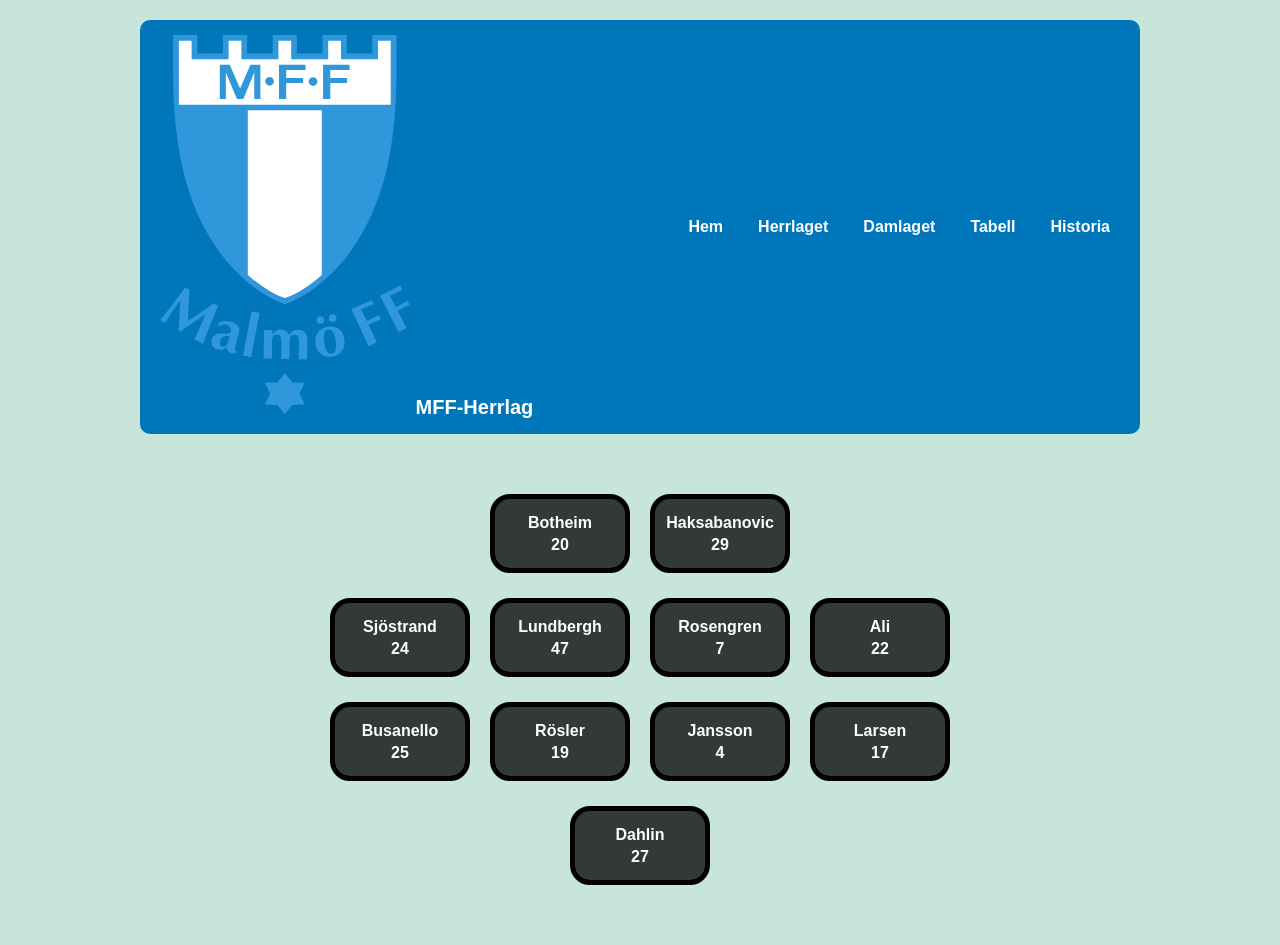
==== herrlag.html @ 92efe4a4 "save" ====
<!DOCTYPE html>
<html lang="sv">

<head>
    <meta charset="UTF-8">
    <meta name="viewport" content="width=device-width, initial-scale=1.0">
    <title>MFF Herrlag - Spelartrupp</title>
    <link rel="stylesheet" href="fotbollslag.css">
</head>

<body>

    <header>
        <nav class="navbar">
            <div class="loga">
                <img src="Bilder/Malmo_FF_logo.svg" alt="MFF Logga" class="loga-bild">
                MFF-Herrlag
            </div>
            <ul>
                <li><a href="Huvudsida.html" class="knappar">Hem</a></li>
                <li><a href="herrlag.html" class="knappar">Herrlaget</a></li>
                <li><a href="damlaget.html" class="knappar">Damlaget</a></li>
                <li><a href="resultat.html" class="knappar">Tabell</a></li>
                <li><a href="historia.html" class="knappar">Historia</a></li>
            </ul>
        </nav>
    </header>

    <div class="team-area">
        <div class="rad">
            <div class="anfallare">
                <p>Botheim</p>
                <div class="nummer"><p>20</p></div>
            </div>
            <div class="anfallare">
                <p>Haksabanovic</p>
                <div class="nummer"><p>29</p></div>
            </div>
        </div>

        <div class="rad">
            <div class="mittfältare">
                <p>Sjöstrand</p>
                <div class="nummer"><p>24</p></div>
            </div>
            <div class="mittfältare">
                <p>Lundbergh</p>
                <div class="nummer"><p>47</p></div>
            </div>
            <div class="mittfältare">
                <p>Rosengren</p>
                <div class="nummer"><p>7</p></div>
            </div>
            <div class="mittfältare">
                <p>Ali</p>
                <div class="nummer"><p>22</p></div>
            </div>
        </div>

        <div class="rad">
            <div class="försvarare">
                <p>Busanello</p>
                <div class="nummer"><p>25</p></div>
            </div>
            <div class="försvarare">
                <p>Rösler</p>
                <div class="nummer"><p>19</p></div>
            </div>
            <div class="försvarare">
                <p>Jansson</p>
                <div class="nummer"><p>4</p></div>
            </div>
            <div class="försvarare">
                <p>Larsen</p>
                <div class="nummer"><p>17</p></div>
            </div>
        </div>

        <div class="rad">
            <div class="målvakt">
                <p>Dahlin</p>
                <div class="nummer"><p>27</p></div>
            </div>
        </div>
    </div>

</body>
</html>
---- fotbollslag.css ----
/* --- GRUNDSTILAR (DATOR OCH ALLMÄNT - JUSTERAD NAVBAR) --- */
body {
    background-color: #c7e5d9;
    min-height: 100vh;
    margin: 0;
    font-family: sans-serif;
}

/* Navigering/Meny - Gjorts mindre och centrerad på datorn */
.navbar {
    background-color: #0077bb; 
    padding: 15px 20px;
    display: flex;
    justify-content: space-between;
    align-items: center;
    max-width: 1000px;      /* Sätter en maxbredd så den blir mindre på datorn */
    margin: 20px auto;      /* Centrerar menyn och ger avstånd till planen */
    border-radius: 10px;    /* Ger lite snygga rundade hörn på datorn */
    box-sizing: border-box;
}

.loga {
    color: white;
    font-weight: bold;
    font-size: 20px;
}

.navbar ul {
    list-style: none;
    display: flex;
    gap: 15px;
    margin: 0;
    padding: 0;
}

.knappar {
    color: white;
    text-decoration: none;
    font-weight: bold;
    padding: 5px 10px;
}

/* Fotbollsplanen och rader */
.team-area {
    background-image: url("Bilder/fotbollsplan.png");
    background-position: center;
    background-repeat: no-repeat;
    background-size: 100% 100%;
    padding: 40px 20px;
    margin: 20px auto;      /* Centrerad i linje med menyn */
    max-width: 1000px;      /* Matchar menyns bredd för bättre struktur */
    border-radius: 30px;
    display: flex;
    flex-direction: column;
    gap: 25px;
}

.rad {
    display: flex;
    justify-content: center;
    gap: 20px;
    flex-wrap: wrap;
}

/* Spelarkorten på datorn */
.anfallare,
.mittfältare,
.försvarare,
.målvakt {
    color: #ffffff;
    border-radius: 20px;
    text-align: center;
    border: 5px solid black;
    background-color: rgba(0, 0, 0, 0.75);
    width: 140px; 
    padding: 15px 10px;
    box-sizing: border-box;
}

.anfallare p, .mittfältare p, .försvarare p, .målvakt p {
    margin: 0 0 5px 0;
    font-weight: bold;
    font-size: 16px; 
}

/* Numret på tröjan (Dator) */
.nummer {
    font-size: 35px;
    font-weight: 900;
    margin: 0;
    line-height: 1;
}

.nummer p {
    margin: 0 !important;
}


/* --- MOBILANPASSNING (Skärmar under 640px bredd - HELT ENLIGT DINA ÖNSKEMÅL) --- */
@media (max-width: 640px) {
    .navbar {
        flex-direction: column;
        gap: 10px;
        text-align: center;
        max-width: 100%;    /* Återställer till full bredd på mobilen */
        margin: 0;          /* Tar bort dator-marginalerna */
        border-radius: 0;   /* Tar bort hörnavrundningen på mobilen */
    }

    .navbar ul {
        flex-direction: column;
        gap: 8px;
        width: 100%;
    }

    .knappar {
        display: block;
        padding: 8px;
        background-color: rgba(255, 255, 255, 0.1);
        border-radius: 5px;
    }

    .team-area {
        padding: 20px 5px;
        margin: 5px;
        border-radius: 15px;
        background-size: cover; 
        gap: 15px;
        max-width: 100%;    /* Återställer planen till mobilens bredd */
    }

    .rad {
        gap: 5px;
        flex-wrap: nowrap; 
    }

    /* Spelarkortens storlek på mobilen */
    .anfallare,
    .mittfältare,
    .försvarare,
    .målvakt {
        flex: 0 1 23%; 
        width: 23%; 
        min-width: 65px; 
        padding: 8px 2px;
        border-width: 3px;
        border-radius: 12px;
        box-sizing: border-box; 
    }

    /* Textjustering enbart for mobilen så att allt ryms snyggt */
    .anfallare p, .mittfältare p, .försvarare p, .målvakt p {
        font-size: 10px; 
        white-space: nowrap;     
        overflow: hidden;        
        text-overflow: ellipsis; 
    }

    .nummer {
        font-size: 18px; 
    }
}
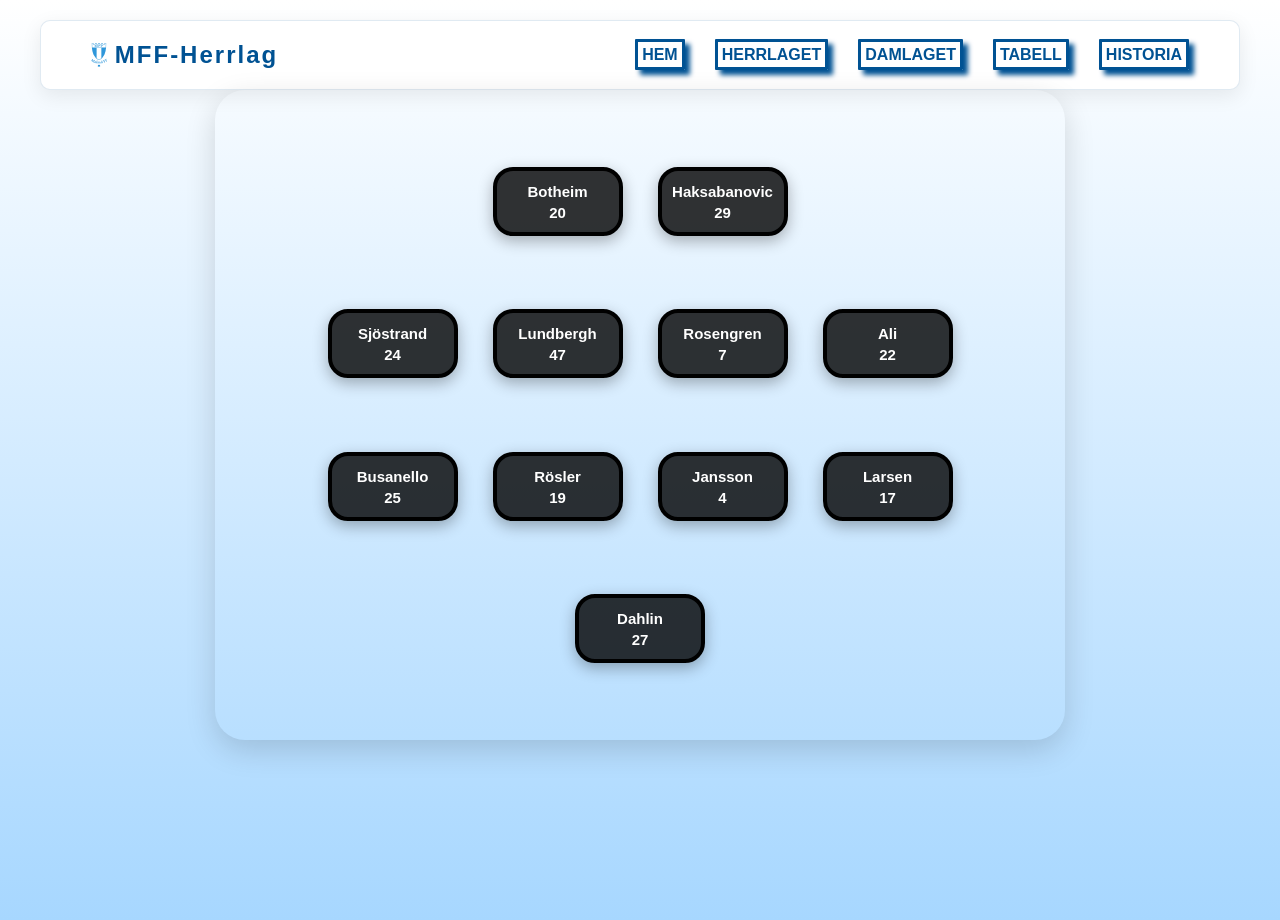
==== commit a98dbb4f: "working" ====
--- a/herrlag.html
+++ b/herrlag.html
@@ -17,7 +17,7 @@
                 MFF-Herrlag
             </div>
             <ul>
-                <li><a href="Huvudsida.html" class="knappar">Hem</a></li>
+                <li><a href="index.html" class="knappar">Hem</a></li>
                 <li><a href="herrlag.html" class="knappar">Herrlaget</a></li>
                 <li><a href="damlaget.html" class="knappar">Damlaget</a></li>
                 <li><a href="resultat.html" class="knappar">Tabell</a></li>
--- a/fotbollslag.css
+++ b/fotbollslag.css
@@ -1,68 +1,234 @@
-/* --- GRUNDSTILAR (DATOR OCH ALLMÄNT - JUSTERAD NAVBAR) --- */
+* {
+    box-sizing: border-box;
+}
+/* --- HUVUDSEKTION (Centrerar allt innehåll på skärmen) --- */
+.huvud-sektion {
+    flex: 1;
+    display: flex;
+    flex-direction: column;   /* Staplar eventuell text och plan vertikalt */
+    align-items: center;      /* Centrerar horisontellt */
+    justify-content: center;  /* Centrerar vertikalt */
+    padding: 40px 20px;
+    width: 100%;
+}
+
+/* Fotbollsplanen (Centrerad med auto-margins) */
+.team-area {
+    background-image: url("Bilder/fotbollsplan.png");
+    background-position: center;
+    background-repeat: no-repeat;
+    background-size: 100% 100%;
+    padding: 50px 20px;
+    width: 100%;
+    max-width: 800px;         /* Hindrar planen från att bli för bred */
+    height: 650px;            /* Fast höjd på datorn */
+    border-radius: 30px;
+    display: flex;
+    flex-direction: column;
+    justify-content: space-around; /* Sprider ut raderna (anfall, mittfält etc.) jämnt */
+    margin: 0 auto;           /* Tvingar webbläsaren att centrera boxen helt */
+    box-shadow: 0 10px 30px rgba(0, 0, 0, 0.15);
+}
+
+/* Raderna med spelare */
+.rad {
+    display: flex;
+    justify-content: center;  /* Centrerar spelarkorten inuti varje rad */
+    align-items: center;
+    gap: 35px;                /* Avstånd mellan spelarna */
+    width: 100%;
+}
+
 body {
-    background-color: #c7e5d9;
+    background: linear-gradient(white, rgba(167, 215, 255, 1.0)); /*blandar färgen*/
+    background-size: cover;
+    background-repeat: no-repeat;
     min-height: 100vh;
     margin: 0;
-    font-family: sans-serif;
-}
-
-/* Navigering/Meny - Gjorts mindre och centrerad på datorn */
+    font-family: 'Segoe UI', Tahoma, Geneva, Verdana, sans-serif;
+    color: #005293;
+    overflow-x: hidden;
+}
+
+hr {
+    width: 100%;
+    border: none;
+    border-top: 1px solid #005293;
+    margin: 0;
+}
+
+.Huvudsida {
+    display: flex;
+    flex-direction: column;
+    height: 100%;
+}
+
+.knappar{
+    border-style: solid;
+    border-radius: 1px;
+    padding: 4px;
+    box-shadow: 5px 5px 5px; /* Lägger till en skugga på knapparna */
+}
+
+.knappar:hover{
+    background-color: darkblue;
+    color: white;
+}/*färgar knapparna när man trycker på dem*/
+
+
 .navbar {
-    background-color: #0077bb; 
-    padding: 15px 20px;
     display: flex;
     justify-content: space-between;
     align-items: center;
-    max-width: 1000px;      /* Sätter en maxbredd så den blir mindre på datorn */
-    margin: 20px auto;      /* Centrerar menyn och ger avstånd till planen */
-    border-radius: 10px;    /* Ger lite snygga rundade hörn på datorn */
-    box-sizing: border-box;
-}
-
-.loga {
-    color: white;
-    font-weight: bold;
-    font-size: 20px;
+    flex-wrap: wrap;
+    gap: 16px;
+    padding: 20px 50px;
+    background-color: #ffffff;
+    margin: 20px 40px 0;
+    border-radius: 10px;
+    box-shadow: 0 6px 20px rgba(0, 0, 0, 0.08);
+    border: 1px solid rgba(0, 82, 147, 0.12);
+}
+
+/* Ändrad för att lägga bild och text snyggt bredvid varandra */
+.navbar .loga {
+    font-size: 24px;
+    font-weight: 900;
+    letter-spacing: 2px;
+    display: flex;
+    align-items: center;
+    gap: 8px; /* Avstånd mellan bilden och texten MFF */
+}
+
+/* Ny regel: Gör så att bilden anpassar sig perfekt till textens höjd */
+.loga-bild {
+    height: 1em; /* "1em" betyder exakt samma höjd som texten runt omkring! */
+    width: auto;  /* Behåller bildens korrekta proportioner i bredd */
 }
 
 .navbar ul {
     list-style: none;
     display: flex;
-    gap: 15px;
+    flex-wrap: wrap;
+    justify-content: center;
+    gap: 16px 30px;
     margin: 0;
     padding: 0;
 }
 
-.knappar {
+.navbar a {
+    text-decoration: none;
+    color: #005293;
+    font-weight: 600;
+    text-transform: uppercase;
+}
+
+.navbar a.active {
+    border-bottom: 2px solid #005293;
+}
+
+
+.huvud-sektion {
+    flex: 1;
+    display: flex;
+    align-items: center;
+    justify-content: center;
+    text-align: center;
+    padding: 40px 20px; /* Tillagd padding för utrymme runt planen */
+}
+
+.title {
+    font-size: 3.5rem;
+    line-height: 1.05;
+    margin-bottom: 0;
+    font-weight: 900;
+}
+
+.undertext {
+    font-size: 1.2rem;
+    margin-bottom: 40px;
+    opacity: 0.8;
+}
+
+/* De vita korten på framsidan */
+.info {
+    display: flex;
+    flex-direction: row;
+    flex-wrap: nowrap;
+    gap: 20px;
+    justify-content: center;
+    padding: 0 16px 24px;
+}
+
+.kort {
+    background: white;
+    padding: 30px;
+    border-radius: 15px;
+    box-shadow: 0 10px 30px rgba(0,0,0,0.05);
+    width: min(250px, 100%);
+}
+
+.kort h3 {
+    font-size: 0.9rem;
+    letter-spacing: 1px;
+    margin-bottom: 15px;
+    color: #a7d7ff; /* Ljusblå rubrik inuti korten */
+}
+
+.match-info {
+    font-size: 1.4rem;
+    font-weight: bold;
+    margin: 5px 0;
+}
+
+.datum {
+    font-size: 0.9rem;
+    margin-bottom: 20px;
+}
+
+.knapp {
+    display: inline-block;
+    background-color: #005293;
     color: white;
+    padding: 10px 20px;
+    border-radius: 5px;
     text-decoration: none;
     font-weight: bold;
-    padding: 5px 10px;
-}
-
-/* Fotbollsplanen och rader */
+    transition: 0.3s;
+}
+/*skugga till kanpparna*/
+.knapp:hover {
+    background-color: #003d6d;
+    transform: translateY(-2px);
+}
+
+/* ==========================================================================
+   TILLAGDA STILAR FÖR FOTBOLLSPLANEN (Håller ihop strukturen på datorn)
+   ========================================================================== */
+
 .team-area {
     background-image: url("Bilder/fotbollsplan.png");
     background-position: center;
     background-repeat: no-repeat;
     background-size: 100% 100%;
     padding: 40px 20px;
-    margin: 20px auto;      /* Centrerad i linje med menyn */
-    max-width: 1000px;      /* Matchar menyns bredd för bättre struktur */
+    width: 100%;
+    max-width: 850px; /* Hindrar fotbollsplanen från att dras ut och bli för bred */
+    height: 650px;    /* Ger en bra proportionerlig höjd på datorskärmar */
     border-radius: 30px;
     display: flex;
     flex-direction: column;
-    gap: 25px;
+    justify-content: space-around; /* Jämn fördelning vertikalt */
+    box-shadow: 0 10px 30px rgba(0, 0, 0, 0.15);
 }
 
 .rad {
     display: flex;
     justify-content: center;
-    gap: 20px;
-    flex-wrap: wrap;
-}
-
-/* Spelarkorten på datorn */
+    gap: 35px; /* Avstånd mellan spelarkorten på datorn */
+}
+
+/* Spelarkorten på planen */
 .anfallare,
 .mittfältare,
 .försvarare,
@@ -70,22 +236,23 @@
     color: #ffffff;
     border-radius: 20px;
     text-align: center;
-    border: 5px solid black;
-    background-color: rgba(0, 0, 0, 0.75);
-    width: 140px; 
-    padding: 15px 10px;
+    border: 4px solid black;
+    background-color: rgba(0, 0, 0, 0.8);
+    width: 130px; 
+    padding: 12px 10px;
     box-sizing: border-box;
+    box-shadow: 0 5px 15px rgba(0,0,0,0.3);
 }
 
 .anfallare p, .mittfältare p, .försvarare p, .målvakt p {
     margin: 0 0 5px 0;
     font-weight: bold;
-    font-size: 16px; 
-}
-
-/* Numret på tröjan (Dator) */
+    font-size: 15px; 
+}
+
+/* Numret på tröjan */
 .nummer {
-    font-size: 35px;
+    font-size: 32px;
     font-weight: 900;
     margin: 0;
     line-height: 1;
@@ -95,46 +262,67 @@
     margin: 0 !important;
 }
 
-
-/* --- MOBILANPASSNING (Skärmar under 640px bredd - HELT ENLIGT DINA ÖNSKEMÅL) --- */
+/* ==========================================================================
+   MEDIA QUERIES (RESPONSIV DESIGN)
+   ========================================================================== */
+
+@media (max-width: 900px) {
+    .navbar {
+        margin: 16px 16px 0;
+        padding: 18px 20px;
+    }
+
+    .title {
+        font-size: 2.4rem;
+    }
+}
+
 @media (max-width: 640px) {
     .navbar {
-        flex-direction: column;
-        gap: 10px;
+        justify-content: center;
         text-align: center;
-        max-width: 100%;    /* Återställer till full bredd på mobilen */
-        margin: 0;          /* Tar bort dator-marginalerna */
-        border-radius: 0;   /* Tar bort hörnavrundningen på mobilen */
+    }
+
+    /* Centrerar även loggan och bilden i mobilvyn */
+    .navbar .loga {
+        justify-content: center;
     }
 
     .navbar ul {
-        flex-direction: column;
-        gap: 8px;
         width: 100%;
+        flex-direction: column; /* Staplar länkarna i mobilen */
+        gap: 12px;
     }
 
     .knappar {
         display: block;
-        padding: 8px;
-        background-color: rgba(255, 255, 255, 0.1);
+        padding: 10px;
+        box-shadow: none; /* Tar bort 3D-skuggan på mobilen för ett renare utseende */
         border-radius: 5px;
     }
 
+    .huvud-sektion {
+        flex-direction: column;
+        align-items: center;
+        gap: 16px;
+        padding: 16px 10px;
+    }
+
+    /* Mobilanpassning för fotbollsplanen */
     .team-area {
         padding: 20px 5px;
-        margin: 5px;
         border-radius: 15px;
         background-size: cover; 
-        gap: 15px;
-        max-width: 100%;    /* Återställer planen till mobilens bredd */
+        height: auto;
+        aspect-ratio: 2/3; /* Behåller fotbollsplanens form på mobilen */
+        gap: 10px;
     }
 
     .rad {
         gap: 5px;
-        flex-wrap: nowrap; 
-    }
-
-    /* Spelarkortens storlek på mobilen */
+        flex-wrap: nowrap; /* Tvingar spelarna att stanna på samma rad */
+    }
+
     .anfallare,
     .mittfältare,
     .försvarare,
@@ -142,13 +330,11 @@
         flex: 0 1 23%; 
         width: 23%; 
         min-width: 65px; 
-        padding: 8px 2px;
-        border-width: 3px;
+        padding: 6px 2px;
+        border-width: 2px;
         border-radius: 12px;
-        box-sizing: border-box; 
-    }
-
-    /* Textjustering enbart for mobilen så att allt ryms snyggt */
+    }
+
     .anfallare p, .mittfältare p, .försvarare p, .målvakt p {
         font-size: 10px; 
         white-space: nowrap;     
@@ -157,6 +343,26 @@
     }
 
     .nummer {
-        font-size: 18px; 
-    }
-}
+        font-size: 16px; 
+    }
+
+    .info {
+        flex-direction: column;
+        flex-wrap: wrap;
+        align-items: center;
+        width: 100%;
+    }
+
+    .kort {
+        width: 100%;
+        max-width: 320px;
+    }
+
+    .title {
+        font-size: 1.9rem;
+        line-height: 1.1;
+        max-width: 320px;
+        margin: 0 auto 8px;
+        padding: 0 8px;
+    }
+}
